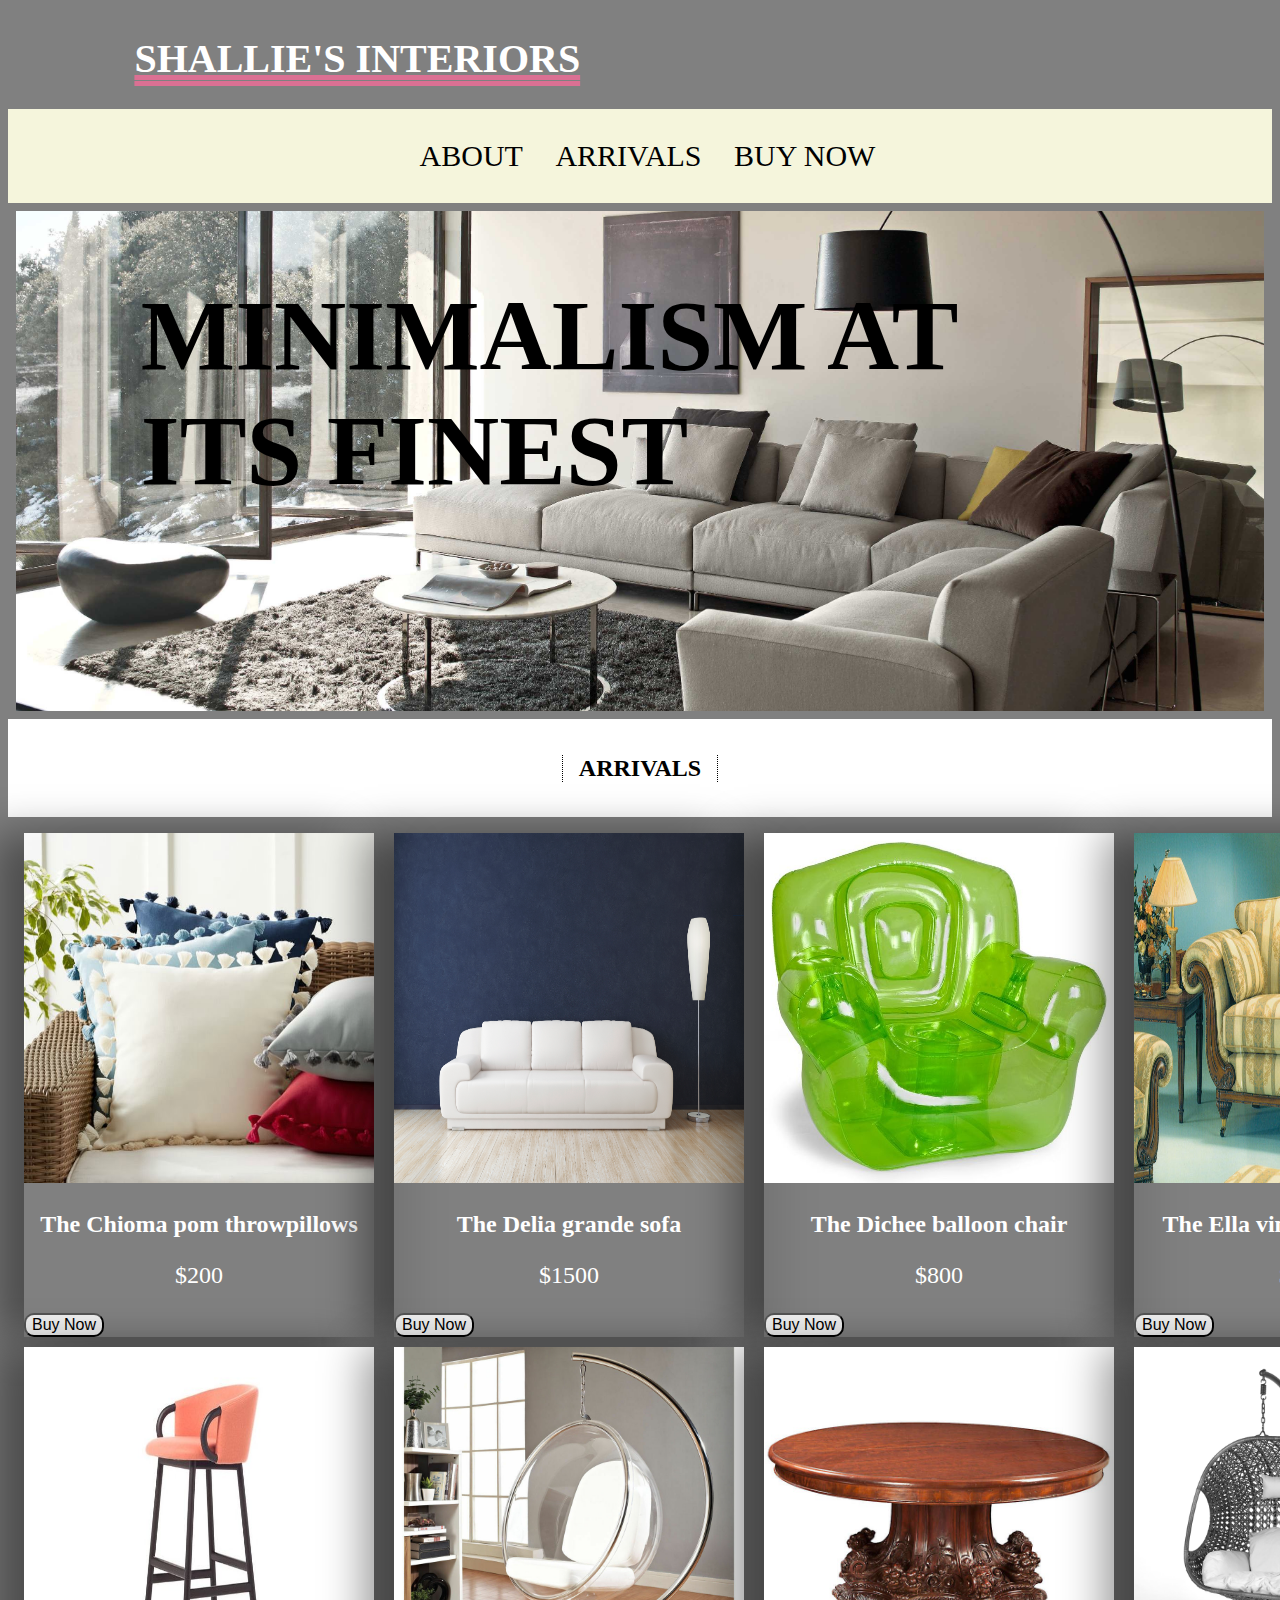
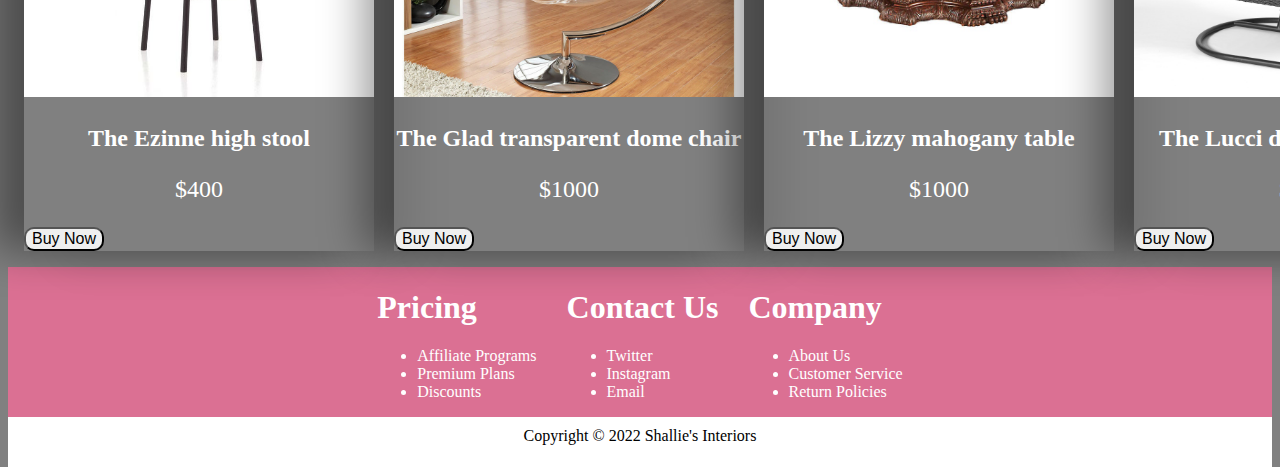
==== index.html @ 3c95617d "Initial commit" ====
<!DOCTYPE html>
<html lang="en">
<head>
    <meta charset="UTF-8">
    <meta http-equiv="X-UA-Compatible" content="IE=edge">
    <meta name="viewport" content="width=device-width, initial-scale=1.0">
    <title>SCA PROJECT</title>
    <link rel="stylesheet" type="text/css" href="style.css">
</head>
<body>
        <header id="main-header">
        <div class="container">
        <h1>Shallie's Interiors</h1>
        </div>
        </header>

        <nav id="Navbar">
            <div class="container">
                <ul>
                    <li><a href="#Link to About page"> About </a></li>
                    <li><a href="#Link to Arrivals page"> Arrivals </a></li>
                    <li><a href="register.html"> Buy Now </a></li>
                </ul>
             </div>
        </nav>
   
        <section id="Home">
            <div class="container">
                <h1>
                    Minimalism at its finest
                </h1>
            </div>
        </section>
        
<!-- section for showglass -->
            <div id="arrivals">
               <h2>ARRIVALS</h2>
            </div>
 

        <section class="sales-images">
            <div class="sales">
                <img src="images/chioma.jpg" alt="pompom throwpillows">
                <h3>The Chioma pom throwpillows</h3>
                <p>$200</p>
                <button>Buy Now</button>
            </div>
            <div class="sales">
                <img src="images/delia.jpg" alt="white grande sofa">
                <h3>The Delia grande sofa</h3>
                <p>$1500</p>
                <button>Buy Now</button>
            </div>
            <div class="sales">
                <img src="images/dichee.jpg" alt="green balloon chair">
                <h3>The Dichee balloon chair</h3>
                <p>$800</p>
                <button>Buy Now</button>
            </div>
            <div class="sales">
                <img src="images/ella.jpg" alt="vintage leather sofa">
                <h3>The Ella vintage leather sofa</h3>
                <p>$1500</p>
                <button>Buy Now</button>
            </div>
            <div class="sales">
                <img src="images/ezinne.jpg" alt="pink high stool">
                <h3>The Ezinne high stool</h3>
                <p>$400</p>
                <button class="btn">Buy Now</button>
            </div>
            <div class="sales">
                <img src="images/glad.jpg" alt="transparent dome chair">
                <h3>The Glad transparent dome chair</h3>
                <p>$1000</p>
                <button>Buy Now</button>
            </div>
            <div class="sales">
                <img src="images/lizzy.jpg" alt="mahogany table">
                <h3>The Lizzy mahogany table</h3>
                <p>$1000</p>
                <button>Buy Now</button>
            </div>
            <div class="sales">
                <img src="images/lucci.jpg" alt="raffia double dome chair">
                <h3>The Lucci double dome chair</h3>
                <p>$1200</p>
                <button>Buy Now</button>
            </div>
        </section>
        




<footer style="height: 50px;">
    <section class="footer-one">
<div class="row">
    <div>
        <h1>Pricing</h1>
        <ul>
            <li>Affiliate Programs</li>
            <li>Premium Plans</li>
            <li>Discounts</li>
        </ul>
    </div>

    <div>
        <h1>Contact Us</h1>
        <ul>
            <li>Twitter</li>
            <li>Instagram</li>
            <li>Email</li>
        </ul>
    </div>

    <div>
        <h1>Company</h1>
        <ul>
            <li>About Us</li>
            <li>Customer Service</li>
            <li>Return Policies</li>
        </ul>
    </div>
</div>
    </section>

    <div class="footer-two">
      Copyright &copy; 2022 Shallie's Interiors 
    </div>
</footer>
</body>
</html>
---- style.css ----
body{
    background-color: grey;
    color: white;
}

.check-out{
    color: white;
    text-decoration: palevioletred double underline;
    text-decoration-thickness: 5px;
    text-transform: uppercase;
    font-size: 20px;
    margin-left: 200px;
}
.check-out:hover{
    color: palevioletred;
    }

form{
    background-image: url(images/room1.jpg);
    height: 100%;
    background-size: cover;
    background-position: center;
    text-align: center;
    font-size: 40px;
    color: black;
}

form input{
    height: 40px;
    width: 200px;
    box-sizing: border-box;
    background-color: palevioletred;
}

form legend{
    color: palevioletred;
    text-decoration: solid;
    font-size: 50px;
    border-radius: 5px;
    text-transform: uppercase;
}

form button{
    border-radius: 10px;
    text-decoration: none;
    background-color: palevioletred;
    color: black;
    font-size: 0.5em;
}

.container{
    width: 80%;
    margin: auto;
    overflow: hidden;
}


#main-header{
color: white;
text-decoration: palevioletred double underline;
text-decoration-thickness: 5px;
text-transform: uppercase;
font-size: 20px;
margin-left: 0px;
}

#main-header :hover{
color: palevioletred;
}

#Navbar{
    background-color: beige;
    text-align: center;
    text-transform: uppercase;
    font-size: 30px;
}

#Navbar :hover{
    color: palevioletred;
    }
    
#navbar ul{
    padding: 20px;
    list-style: none;
}

#Navbar a{
    justify-content: space-between;
    color: black;
    text-decoration: none;
}

#Navbar li{
      display: inline-block;
      margin: 0;
      margin-right: 25px;

}

#Home{
    background-image: url(images/room1.jpg);
    min-height: 500px;
    background-repeat: no-repeat;
    background-size: cover;
    background-position: center;
    margin: 0.5em;
}

#Home h1{
    color: black;
    font-size: 100px;
    text-transform: uppercase;
    animation: effect 5s forwards infinite ;
}

@keyframes effect{
    0%   {color: black;}
    100% {color: white;}
}

.sales{
box-shadow: 38px 8px 40px rgba(0,0,0,0.1),
      -30px 0px 40px rgba(0,0,0,0.4);
}

.sales img{
width: 350px;
height: 350px;

}

.sales-images{
    display: grid;
    grid-template-columns: repeat(4, 1fr);
    row-gap: 10px;
    column-gap: 20px;
    margin: 1em;
}

#arrivals{
    padding: 1rem;
    text-align: center;
    background: white;
    color: black;
  }
 
#arrivals h2{
 border-left: dotted 1px black;
 border-right: dotted 1px black;
 display: inline-block;
 padding-right: 1rem;
 padding-left: 1rem;
}
 
.sales button{
    border-radius: 10px;
    text-decoration: none;
    color: black;
    font-size: 1em;

}

.sales button :hover{
    color: palevioletred;
}

.sales-images p{
    font-size: 1.5em;
    text-align: center;
}

.sales-images h3{
    font-size: 1.5em;
    text-align: center;
}

footer{
bottom: 150px;
width: 100%;
}

.footer-one{
background-color: palevioletred;    
}


.row{
    display: grid;
    grid-template-columns: repeat(4, 1fr);
    display: flex;
    justify-content: center;
    row-gap: 10px;
    column-gap: 30px;
}

.footer-two{
    margin: 0%;
    padding: 10px;
    height: 30px;
    background-color: white;
    color: black;
    display: flex;
    justify-content: center;
}

@media(max-width:600px){
    #Home{
        width: 100%;
        float: none;
    }
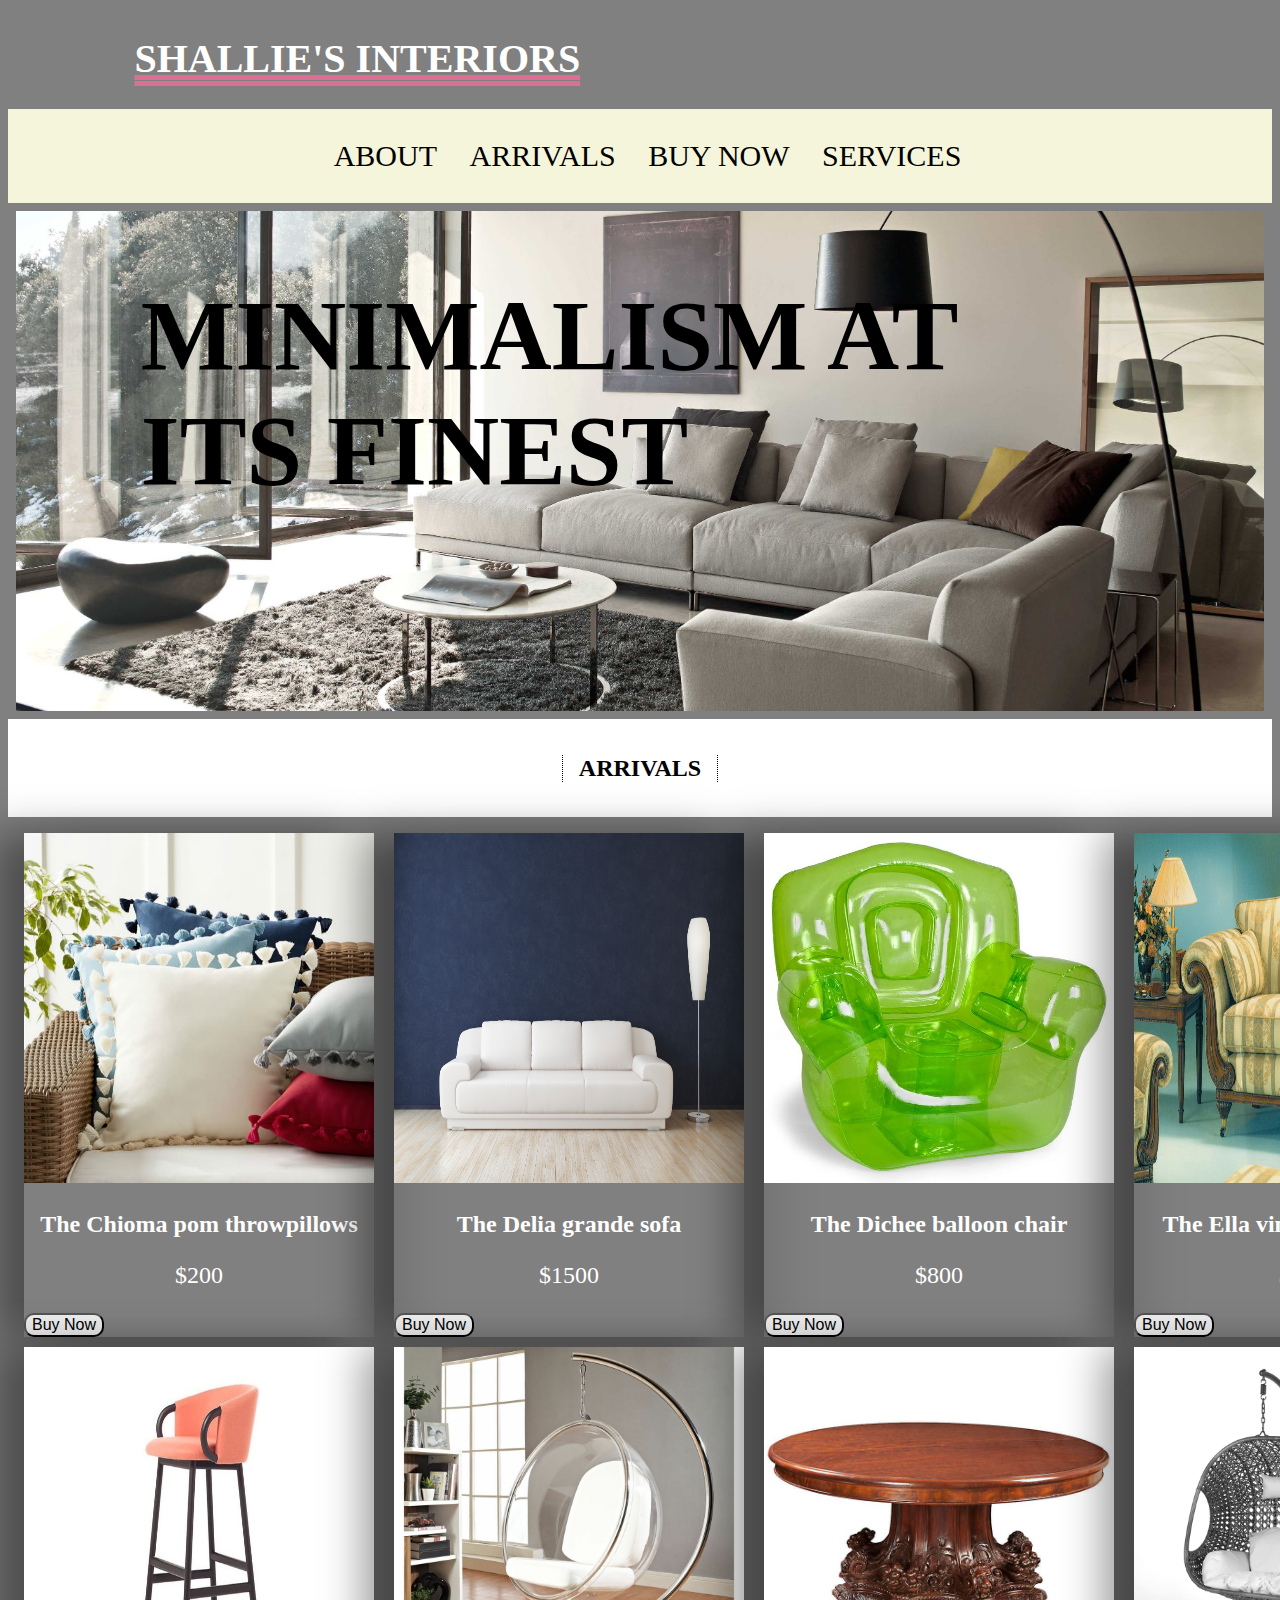
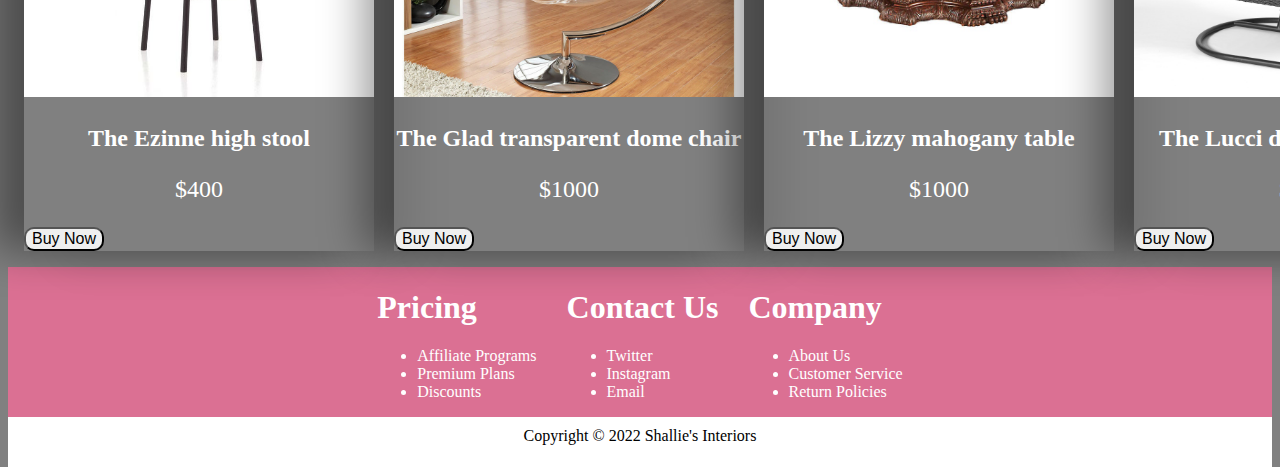
==== commit 2c60e581: "Update index.html" ====
--- a/index.html
+++ b/index.html
@@ -20,6 +20,7 @@
                     <li><a href="#Link to About page"> About </a></li>
                     <li><a href="#Link to Arrivals page"> Arrivals </a></li>
                     <li><a href="register.html"> Buy Now </a></li>
+                    <li> <a href="#Link to Projects page"> Services </a></li>   
                 </ul>
              </div>
         </nav>
